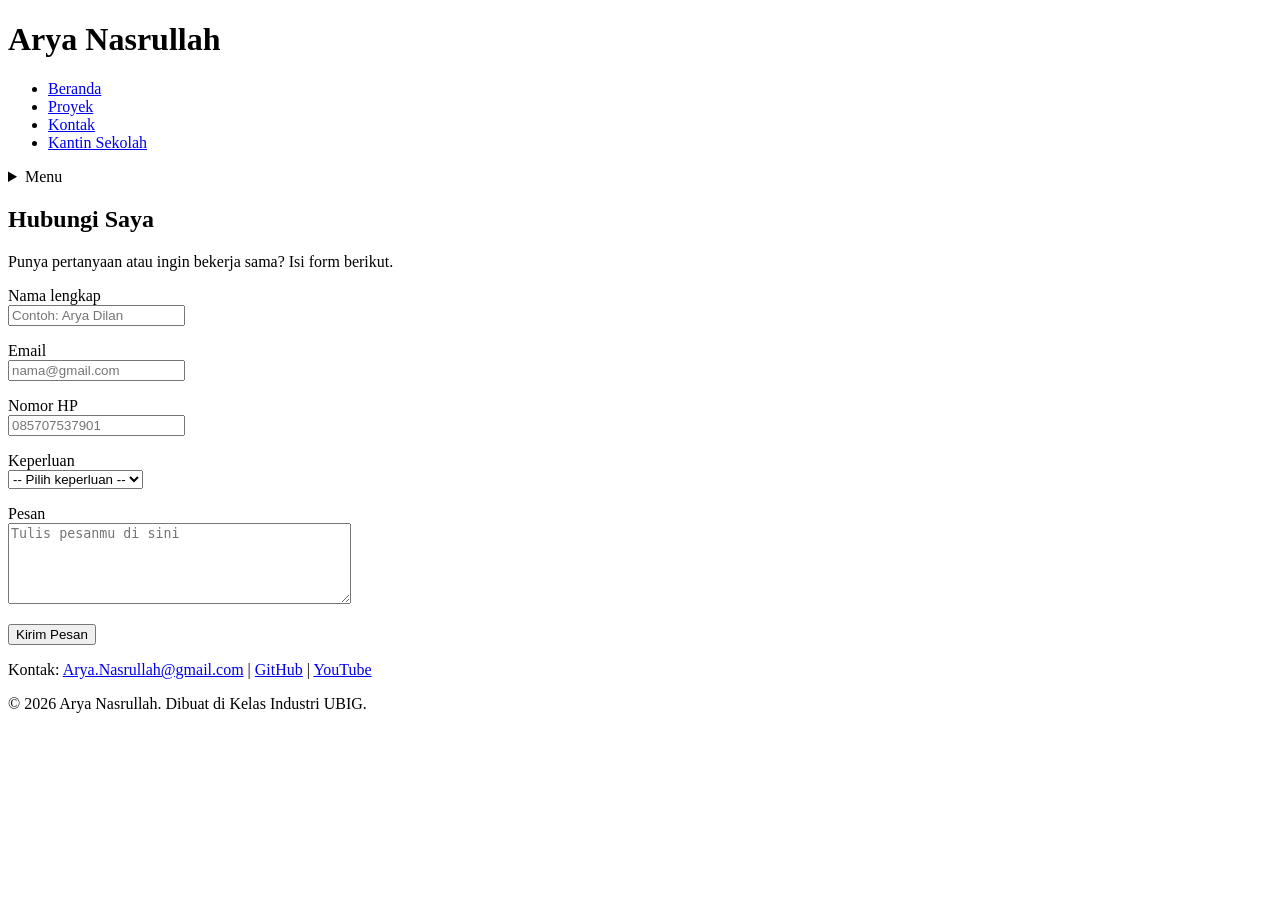
==== Portfolio-Arya/kontak.html @ 266eb1c6 "Add Arya profile, kalkulator, and kantin" ====
<!DOCTYPE html>
<html lang="id">
<head>
  <meta charset="UTF-8">
  <meta name="viewport" content="width=device-width, initial-scale=1.0">
  <title>Arya Nasrullah | Kontak</title>
  <link rel="preconnect" href="https://fonts.googleapis.com">
  <link rel="preconnect" href="https://fonts.gstatic.com" crossorigin>
  <link href="https://fonts.googleapis.com/css2?family=Inter:wght@400;600&family=Poppins:wght@600;700&display=swap" rel="stylesheet">
  <link rel="stylesheet" href="css/style.css">
</head>
<body>
  <header>
    <div class="container navbar">
      <h1>Arya Nasrullah</h1>
      <nav class="menu-laptop">
        <ul>
          <li><a href="index.html">Beranda</a></li>
          <li><a href="proyek.html">Proyek</a></li>
          <li><a href="kontak.html">Kontak</a></li>
          <li><a href="kantinsekolah.html">Kantin Sekolah</a></li>
        </ul>
      </nav>
      <!-- Tantangan: menu ponsel yang bisa dibuka-tutup -->
      <details class="menu-ponsel">
        <summary>Menu</summary>
        <nav>
          <ul>
            <li><a href="index.html">Beranda</a></li>
            <li><a href="proyek.html">Proyek</a></li>
            <li><a href="kontak.html">Kontak</a></li>
            <li><a href="kantinsekolah.html">Kantin Sekolah</a></li>
          </ul>
        </nav>
      </details>
    </div>
  </header>

  <main>
    <div class="container">
      <section class="kartu">
        <h2>Hubungi Saya</h2>
        <p>Punya pertanyaan atau ingin bekerja sama? Isi form berikut.</p>

        <form>
          <p>
            <label for="nama">Nama lengkap</label><br>
            <input type="text" id="nama" name="nama" placeholder="Contoh: Arya Dilan" required>
          </p>
          <p>
            <label for="email">Email</label><br>
            <input type="email" id="email" name="email" placeholder="nama@gmail.com" required>
          </p>
          <p>
            <label for="hp">Nomor HP</label><br>
            <input type="tel" id="hp" name="hp" placeholder="085707537901" required>
          </p>
          <p>
            <label for="keperluan">Keperluan</label><br>
            <select id="keperluan" name="keperluan" required>
              <option value="">-- Pilih keperluan --</option>
              <option value="bertanya">Bertanya</option>
              <option value="kerja-sama">Kerja sama proyek</option>
              <option value="lainnya">Lainnya</option>
            </select>
          </p>
          <p>
            <label for="pesan">Pesan</label><br>
            <textarea id="pesan" name="pesan" rows="5" cols="40" placeholder="Tulis pesanmu di sini" required></textarea>
          </p>
          <button type="submit">Kirim Pesan</button>
        </form>
      </section>
    </div>
  </main>

  <footer>
    <p>Kontak: <a href="mailto:sakkarepwes23@gmail.com">Arya.Nasrullah@gmail.com</a> |
      <a href="https://github.com/Arya-Nasrullah" target="_blank">GitHub</a> |
      <a href="https://www.youtube.com/@AryaNewWebDevelopment" target="_blank">YouTube</a></p>
    <p>&copy; 2026 Arya Nasrullah. Dibuat di Kelas Industri UBIG.</p>
  </footer>
</body>
</html>
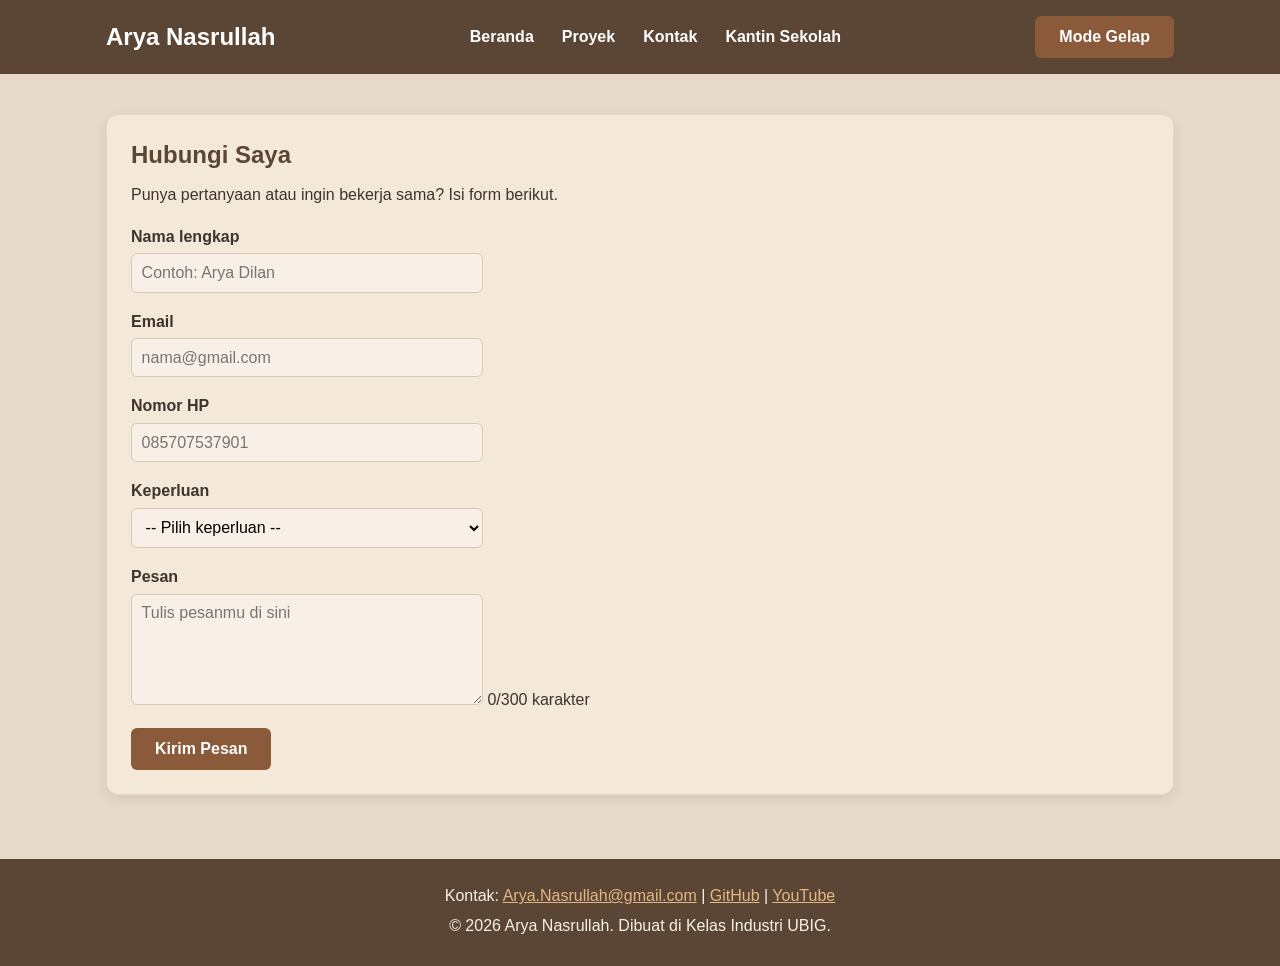
==== commit 08546b2c: "Apply P1-W07 pages" ====
--- a/Portfolio-Arya/kontak.html
+++ b/Portfolio-Arya/kontak.html
@@ -1,84 +1,87 @@
-<!DOCTYPE html>
-<html lang="id">
-<head>
-  <meta charset="UTF-8">
-  <meta name="viewport" content="width=device-width, initial-scale=1.0">
-  <title>Arya Nasrullah | Kontak</title>
-  <link rel="preconnect" href="https://fonts.googleapis.com">
-  <link rel="preconnect" href="https://fonts.gstatic.com" crossorigin>
-  <link href="https://fonts.googleapis.com/css2?family=Inter:wght@400;600&family=Poppins:wght@600;700&display=swap" rel="stylesheet">
-  <link rel="stylesheet" href="css/style.css">
-</head>
-<body>
-  <header>
-    <div class="container navbar">
-      <h1>Arya Nasrullah</h1>
-      <nav class="menu-laptop">
-        <ul>
-          <li><a href="index.html">Beranda</a></li>
-          <li><a href="proyek.html">Proyek</a></li>
-          <li><a href="kontak.html">Kontak</a></li>
-          <li><a href="kantinsekolah.html">Kantin Sekolah</a></li>
-        </ul>
-      </nav>
-      <!-- Tantangan: menu ponsel yang bisa dibuka-tutup -->
-      <details class="menu-ponsel">
-        <summary>Menu</summary>
-        <nav>
-          <ul>
-            <li><a href="index.html">Beranda</a></li>
-            <li><a href="proyek.html">Proyek</a></li>
-            <li><a href="kontak.html">Kontak</a></li>
-            <li><a href="kantinsekolah.html">Kantin Sekolah</a></li>
-          </ul>
-        </nav>
-      </details>
-    </div>
-  </header>
-
-  <main>
-    <div class="container">
-      <section class="kartu">
-        <h2>Hubungi Saya</h2>
-        <p>Punya pertanyaan atau ingin bekerja sama? Isi form berikut.</p>
-
-        <form>
-          <p>
-            <label for="nama">Nama lengkap</label><br>
-            <input type="text" id="nama" name="nama" placeholder="Contoh: Arya Dilan" required>
-          </p>
-          <p>
-            <label for="email">Email</label><br>
-            <input type="email" id="email" name="email" placeholder="nama@gmail.com" required>
-          </p>
-          <p>
-            <label for="hp">Nomor HP</label><br>
-            <input type="tel" id="hp" name="hp" placeholder="085707537901" required>
-          </p>
-          <p>
-            <label for="keperluan">Keperluan</label><br>
-            <select id="keperluan" name="keperluan" required>
-              <option value="">-- Pilih keperluan --</option>
-              <option value="bertanya">Bertanya</option>
-              <option value="kerja-sama">Kerja sama proyek</option>
-              <option value="lainnya">Lainnya</option>
-            </select>
-          </p>
-          <p>
-            <label for="pesan">Pesan</label><br>
-            <textarea id="pesan" name="pesan" rows="5" cols="40" placeholder="Tulis pesanmu di sini" required></textarea>
-          </p>
-          <button type="submit">Kirim Pesan</button>
-        </form>
-      </section>
-    </div>
-  </main>
-
-  <footer>
-    <p>Kontak: <a href="mailto:sakkarepwes23@gmail.com">Arya.Nasrullah@gmail.com</a> |
-      <a href="https://github.com/Arya-Nasrullah" target="_blank">GitHub</a> |
-      <a href="https://www.youtube.com/@AryaNewWebDevelopment" target="_blank">YouTube</a></p>
-    <p>&copy; 2026 Arya Nasrullah. Dibuat di Kelas Industri UBIG.</p>
-  </footer>
-</body>
-</html>
+<!DOCTYPE html>
+<html lang="id">
+<head>
+  <meta charset="UTF-8">
+  <meta name="viewport" content="width=device-width, initial-scale=1.0">
+  <title>Arya Nasrullah | Kontak</title>
+  <link rel="preconnect" href="https://fonts.googleapis.com">
+  <link rel="preconnect" href="https://fonts.gstatic.com" crossorigin>
+  <link href="https://fonts.googleapis.com/css2?family=Inter:wght@400;600&family=Poppins:wght@600;700&display=swap" rel="stylesheet">
+  <link rel="stylesheet" href="css/style.css">
+</head>
+<body>
+  <header>
+    <div class="container navbar">
+      <h1>Arya Nasrullah</h1>
+      <nav class="menu-laptop">
+        <ul>
+          <li><a href="index.html">Beranda</a></li>
+          <li><a href="proyek.html">Proyek</a></li>
+          <li><a href="kontak.html">Kontak</a></li>
+          <li><a href="kantinsekolah.html">Kantin Sekolah</a></li>
+        </ul>
+      </nav>
+      <!-- Tantangan: menu ponsel yang bisa dibuka-tutup -->
+      <details class="menu-ponsel">
+        <summary>Menu</summary>
+        <nav>
+          <ul>
+            <li><a href="index.html">Beranda</a></li>
+            <li><a href="proyek.html">Proyek</a></li>
+            <li><a href="kontak.html">Kontak</a></li>
+            <li><a href="kantinsekolah.html">Kantin Sekolah</a></li>
+          </ul>
+        </nav>
+      </details>
+      <button type="button" id="tombol-tema">Mode Gelap</button>
+    </div>
+  </header>
+
+  <main>
+    <div class="container">
+      <section class="kartu">
+        <h2>Hubungi Saya</h2>
+        <p>Punya pertanyaan atau ingin bekerja sama? Isi form berikut.</p>
+
+        <form>
+          <p>
+            <label for="nama">Nama lengkap</label><br>
+            <input type="text" id="nama" name="nama" placeholder="Contoh: Arya Dilan" required>
+          </p>
+          <p>
+            <label for="email">Email</label><br>
+            <input type="email" id="email" name="email" placeholder="nama@gmail.com" required>
+          </p>
+          <p>
+            <label for="hp">Nomor HP</label><br>
+            <input type="tel" id="hp" name="hp" placeholder="085707537901" required>
+          </p>
+          <p>
+            <label for="keperluan">Keperluan</label><br>
+            <select id="keperluan" name="keperluan" required>
+              <option value="">-- Pilih keperluan --</option>
+              <option value="bertanya">Bertanya</option>
+              <option value="kerja-sama">Kerja sama proyek</option>
+              <option value="lainnya">Lainnya</option>
+            </select>
+          </p>
+          <p>
+            <label for="pesan">Pesan</label><br>
+            <textarea id="pesan" name="pesan" rows="5" cols="40" maxlength="300" placeholder="Tulis pesanmu di sini" required></textarea>
+            <span id="hitung-karakter" aria-live="polite">0/300 karakter</span>
+          </p>
+          <button type="submit">Kirim Pesan</button>
+        </form>
+      </section>
+    </div>
+  </main>
+
+  <footer>
+    <p>Kontak: <a href="mailto:sakkarepwes23@gmail.com">Arya.Nasrullah@gmail.com</a> |
+      <a href="https://github.com/Arya-Nasrullah" target="_blank">GitHub</a> |
+      <a href="https://www.youtube.com/@AryaNewWebDevelopment" target="_blank">YouTube</a></p>
+    <p>&copy; 2026 Arya Nasrullah. Dibuat di Kelas Industri UBIG.</p>
+  </footer>
+  <script src="js/main.js" defer></script>
+</body>
+</html>
--- a/Portfolio-Arya/css/style.css
+++ b/Portfolio-Arya/css/style.css
@@ -0,0 +1,297 @@
+/* Gaya portofolio Arya Nasrullah
+   Palet: #5B4636 (utama), #8A5A3B (cokelat), #C89562 (aksen), #E7D9C9 (latar)
+   Huruf: Poppins (judul), Inter (isi)
+   Tata letak: mobile first, titik ubah 768px (tablet) dan 1024px (laptop) */
+
+/* 1. Reset */
+* {
+  box-sizing: border-box;
+  margin: 0;
+}
+
+img {
+  max-width: 100%;
+  height: auto;
+}
+
+/* 2. Dasar halaman: warna dan huruf */
+body {
+  font-family: "Inter", Arial, sans-serif;
+  font-size: 1rem;
+  line-height: 1.6;
+  color: #3D342D;
+  background-color: #E7D9C9;
+}
+
+h1, h2, h3 {
+  font-family: "Poppins", Arial, sans-serif;
+  color: #5B4636;
+  line-height: 1.3;
+}
+
+h2 {
+  margin-bottom: 0.75rem;
+}
+
+p, ul, ol {
+  margin-bottom: 1rem;
+}
+
+a {
+  color: #8A5A3B;
+}
+
+/* 3. Wadah, header, dan menu */
+.container {
+  max-width: 1100px;
+  margin: 0 auto;
+  padding: 0 1rem;
+}
+
+header {
+  background-color: #5B4636;
+  color: #FFFFFF;
+  padding: 1rem 0;
+}
+
+header h1 {
+  color: #FFFFFF;
+  font-size: 1.5rem;
+}
+
+.navbar {
+  display: flex;
+  flex-wrap: wrap;
+  justify-content: space-between;
+  align-items: center;
+  gap: 0.5rem;
+}
+
+nav ul {
+  display: flex;
+  gap: 0.25rem;
+  padding: 0;
+  margin: 0;
+  list-style: none;
+}
+
+nav a {
+  display: inline-block;
+  padding: 0.5rem 0.75rem;
+  border-radius: 6px;
+  color: #FFFFFF;
+  font-weight: 600;
+  text-decoration: none;
+}
+
+nav a:hover,
+nav a:focus-visible {
+  background-color: #70452F;
+}
+
+/* Tantangan: menu ponsel buka-tutup dengan details */
+.menu-laptop {
+  display: none;
+}
+
+.menu-ponsel summary {
+  padding: 0.5rem 0.75rem;
+  border: 1px solid #CDB9A5;
+  border-radius: 6px;
+  font-weight: 600;
+  cursor: pointer;
+}
+
+.menu-ponsel ul {
+  flex-direction: column;
+  margin-top: 0.5rem;
+}
+
+/* 4. Isi utama, hero, dan kartu */
+main {
+  padding: 1.5rem 0;
+}
+
+.hero {
+  display: flex;
+  flex-direction: column;
+  align-items: center;
+  gap: 1.5rem;
+  padding: 1rem 0 2rem;
+  text-align: center;
+}
+
+.hero img {
+  width: 180px;
+  height: 180px;
+  max-width: 100%;
+  object-fit: cover;
+  border: 4px solid #C89562;
+  border-radius: 50%;
+}
+
+.hero h2 {
+  font-size: 2rem;
+}
+
+.tombol {
+  display: inline-block;
+  padding: 0.75rem 1.5rem;
+  border-radius: 6px;
+  background-color: #8A5A3B;
+  color: #FFFFFF;
+  font-weight: 600;
+  text-decoration: none;
+}
+
+.kartu {
+  background-color: #F4E8D9;
+  padding: 1rem;
+  margin-bottom: 1.5rem;
+  border: 1px solid #E5D6C7;
+  border-radius: 12px;
+  box-shadow: 0 4px 12px rgba(0, 0, 0, 0.08);
+}
+
+.kartu:hover {
+  border-color: #CDB9A5;
+}
+
+.daftar-kartu {
+  display: flex;
+  flex-wrap: wrap;
+  gap: 1.5rem;
+  margin-bottom: 1.5rem;
+}
+
+.daftar-kartu .kartu {
+  flex: 1 1 280px;
+  margin-bottom: 0;
+}
+
+.daftar-kartu .kartu:nth-child(even) {
+  background-color: #EBDCCB;
+}
+
+article img {
+  border-radius: 8px;
+  border: 1px solid #E5D6C7;
+}
+
+/* 5. Tabel */
+table {
+  border-collapse: collapse;
+}
+
+caption {
+  font-weight: 600;
+  text-align: left;
+  margin-bottom: 0.5rem;
+}
+
+th, td {
+  border: 1px solid #E5D6C7;
+  padding: 0.5rem 0.75rem;
+  text-align: left;
+}
+
+th {
+  background-color: #5B4636;
+  color: #FFFFFF;
+}
+
+tbody tr:nth-child(even) {
+  background-color: #F2E9DF;
+}
+
+/* 6. Form */
+label {
+  font-weight: 600;
+}
+
+input, select, textarea {
+  width: 100%;
+  max-width: 22rem;
+  padding: 0.6rem;
+  margin-top: 0.25rem;
+  background-color: #F8F0E6;
+  border: 1px solid #D8C8B8;
+  border-radius: 6px;
+  font-family: inherit;
+  font-size: 1rem;
+}
+
+input:focus, select:focus, textarea:focus {
+  border-color: #8A5A3B;
+}
+
+button {
+  padding: 0.75rem 1.5rem;
+  border: none;
+  border-radius: 6px;
+  background-color: #8A5A3B;
+  color: #FFFFFF;
+  font-family: inherit;
+  font-size: 1rem;
+  font-weight: 600;
+  cursor: pointer;
+}
+
+button:hover,
+button:focus-visible,
+.tombol:hover,
+.tombol:focus-visible {
+  background-color: #70452F;
+}
+
+/* 7. Footer */
+footer {
+  background-color: #5B4636;
+  color: #F6F1EA;
+  text-align: center;
+  padding: 1.5rem;
+}
+
+footer p {
+  margin-bottom: 0.25rem;
+}
+
+footer a {
+  color: #E2B783;
+}
+
+/* 8. Tablet: lebar layar 768px ke atas */
+@media (min-width: 768px) {
+  .menu-laptop {
+    display: block;
+  }
+
+  .menu-ponsel {
+    display: none;
+  }
+
+  .hero {
+    flex-direction: row;
+    padding: 2rem 0 3rem;
+    text-align: left;
+  }
+
+  .kartu {
+    padding: 1.5rem;
+  }
+}
+
+/* 9. Laptop: lebar layar 1024px ke atas */
+@media (min-width: 1024px) {
+  main {
+    padding: 2.5rem 0;
+  }
+
+  .hero {
+    gap: 3rem;
+  }
+
+  .hero h2 {
+    font-size: 2.75rem;
+  }
+}
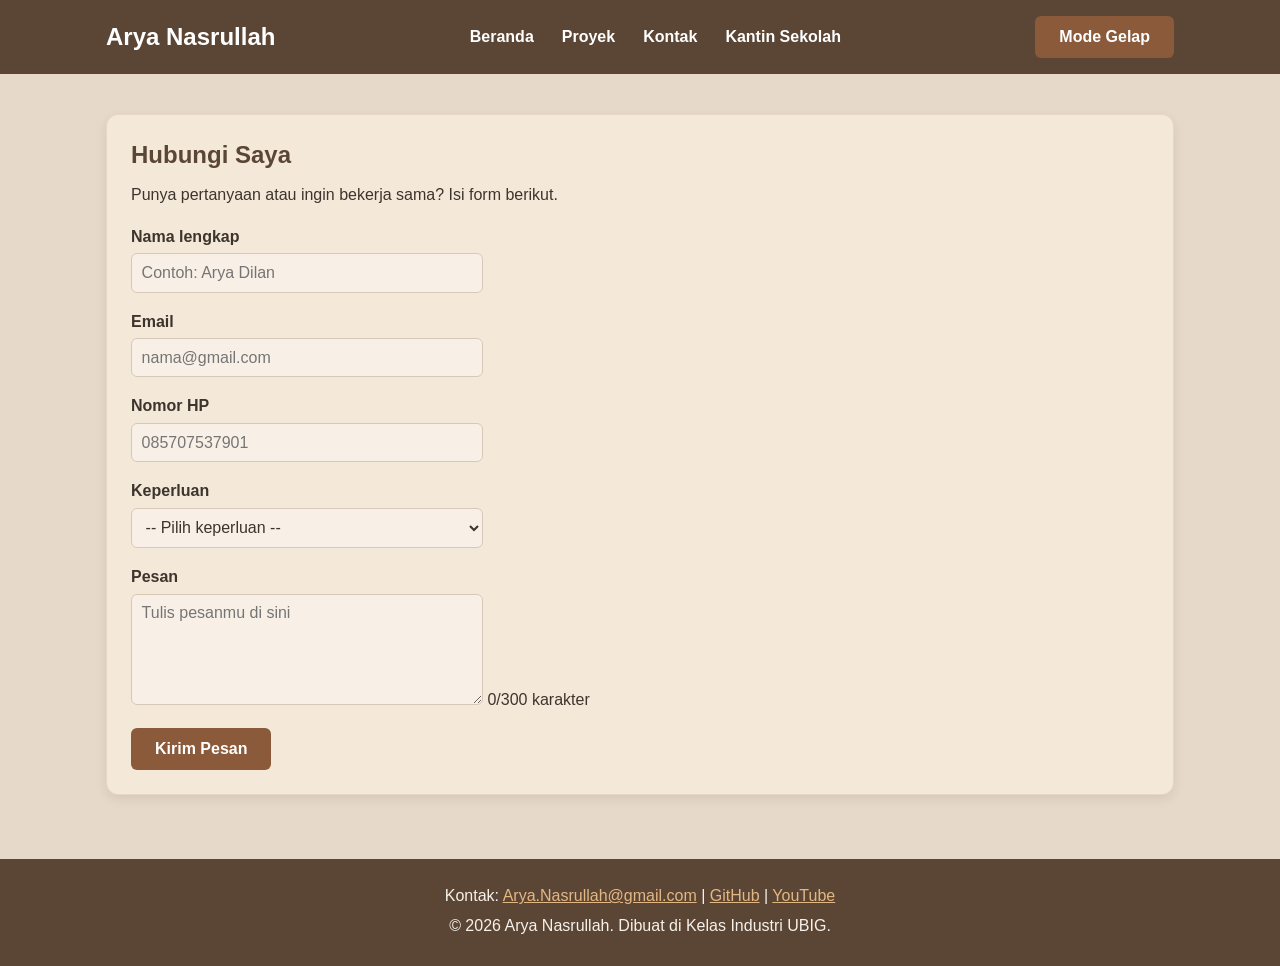
==== commit d3036534: "Fix stale portfolio script cache" ====
--- a/Portfolio-Arya/kontak.html
+++ b/Portfolio-Arya/kontak.html
@@ -82,6 +82,6 @@
       <a href="https://www.youtube.com/@AryaNewWebDevelopment" target="_blank">YouTube</a></p>
     <p>&copy; 2026 Arya Nasrullah. Dibuat di Kelas Industri UBIG.</p>
   </footer>
-  <script src="js/main.js" defer></script>
+  <script src="js/main.js?v=20261111" defer></script>
 </body>
 </html>
--- a/Portfolio-Arya/css/style.css
+++ b/Portfolio-Arya/css/style.css
@@ -1,297 +1,365 @@
-/* Gaya portofolio Arya Nasrullah
-   Palet: #5B4636 (utama), #8A5A3B (cokelat), #C89562 (aksen), #E7D9C9 (latar)
-   Huruf: Poppins (judul), Inter (isi)
-   Tata letak: mobile first, titik ubah 768px (tablet) dan 1024px (laptop) */
-
-/* 1. Reset */
-* {
-  box-sizing: border-box;
-  margin: 0;
-}
-
-img {
-  max-width: 100%;
-  height: auto;
-}
-
-/* 2. Dasar halaman: warna dan huruf */
-body {
-  font-family: "Inter", Arial, sans-serif;
-  font-size: 1rem;
-  line-height: 1.6;
-  color: #3D342D;
-  background-color: #E7D9C9;
-}
-
-h1, h2, h3 {
-  font-family: "Poppins", Arial, sans-serif;
-  color: #5B4636;
-  line-height: 1.3;
-}
-
-h2 {
-  margin-bottom: 0.75rem;
-}
-
-p, ul, ol {
-  margin-bottom: 1rem;
-}
-
-a {
-  color: #8A5A3B;
-}
-
-/* 3. Wadah, header, dan menu */
-.container {
-  max-width: 1100px;
-  margin: 0 auto;
-  padding: 0 1rem;
-}
-
-header {
-  background-color: #5B4636;
-  color: #FFFFFF;
-  padding: 1rem 0;
-}
-
-header h1 {
-  color: #FFFFFF;
-  font-size: 1.5rem;
-}
-
-.navbar {
-  display: flex;
-  flex-wrap: wrap;
-  justify-content: space-between;
-  align-items: center;
-  gap: 0.5rem;
-}
-
-nav ul {
-  display: flex;
-  gap: 0.25rem;
-  padding: 0;
-  margin: 0;
-  list-style: none;
-}
-
-nav a {
-  display: inline-block;
-  padding: 0.5rem 0.75rem;
-  border-radius: 6px;
-  color: #FFFFFF;
-  font-weight: 600;
-  text-decoration: none;
-}
-
-nav a:hover,
-nav a:focus-visible {
-  background-color: #70452F;
-}
-
-/* Tantangan: menu ponsel buka-tutup dengan details */
-.menu-laptop {
-  display: none;
-}
-
-.menu-ponsel summary {
-  padding: 0.5rem 0.75rem;
-  border: 1px solid #CDB9A5;
-  border-radius: 6px;
-  font-weight: 600;
-  cursor: pointer;
-}
-
-.menu-ponsel ul {
-  flex-direction: column;
-  margin-top: 0.5rem;
-}
-
-/* 4. Isi utama, hero, dan kartu */
-main {
-  padding: 1.5rem 0;
-}
-
-.hero {
-  display: flex;
-  flex-direction: column;
-  align-items: center;
-  gap: 1.5rem;
-  padding: 1rem 0 2rem;
-  text-align: center;
-}
-
-.hero img {
-  width: 180px;
-  height: 180px;
-  max-width: 100%;
-  object-fit: cover;
-  border: 4px solid #C89562;
-  border-radius: 50%;
-}
-
-.hero h2 {
-  font-size: 2rem;
-}
-
-.tombol {
-  display: inline-block;
-  padding: 0.75rem 1.5rem;
-  border-radius: 6px;
-  background-color: #8A5A3B;
-  color: #FFFFFF;
-  font-weight: 600;
-  text-decoration: none;
-}
-
-.kartu {
-  background-color: #F4E8D9;
-  padding: 1rem;
-  margin-bottom: 1.5rem;
-  border: 1px solid #E5D6C7;
-  border-radius: 12px;
-  box-shadow: 0 4px 12px rgba(0, 0, 0, 0.08);
-}
-
-.kartu:hover {
-  border-color: #CDB9A5;
-}
-
-.daftar-kartu {
-  display: flex;
-  flex-wrap: wrap;
-  gap: 1.5rem;
-  margin-bottom: 1.5rem;
-}
-
-.daftar-kartu .kartu {
-  flex: 1 1 280px;
-  margin-bottom: 0;
-}
-
-.daftar-kartu .kartu:nth-child(even) {
-  background-color: #EBDCCB;
-}
-
-article img {
-  border-radius: 8px;
-  border: 1px solid #E5D6C7;
-}
-
-/* 5. Tabel */
-table {
-  border-collapse: collapse;
-}
-
-caption {
-  font-weight: 600;
-  text-align: left;
-  margin-bottom: 0.5rem;
-}
-
-th, td {
-  border: 1px solid #E5D6C7;
-  padding: 0.5rem 0.75rem;
-  text-align: left;
-}
-
-th {
-  background-color: #5B4636;
-  color: #FFFFFF;
-}
-
-tbody tr:nth-child(even) {
-  background-color: #F2E9DF;
-}
-
-/* 6. Form */
-label {
-  font-weight: 600;
-}
-
-input, select, textarea {
-  width: 100%;
-  max-width: 22rem;
-  padding: 0.6rem;
-  margin-top: 0.25rem;
-  background-color: #F8F0E6;
-  border: 1px solid #D8C8B8;
-  border-radius: 6px;
-  font-family: inherit;
-  font-size: 1rem;
-}
-
-input:focus, select:focus, textarea:focus {
-  border-color: #8A5A3B;
-}
-
-button {
-  padding: 0.75rem 1.5rem;
-  border: none;
-  border-radius: 6px;
-  background-color: #8A5A3B;
-  color: #FFFFFF;
-  font-family: inherit;
-  font-size: 1rem;
-  font-weight: 600;
-  cursor: pointer;
-}
-
-button:hover,
-button:focus-visible,
-.tombol:hover,
-.tombol:focus-visible {
-  background-color: #70452F;
-}
-
-/* 7. Footer */
-footer {
-  background-color: #5B4636;
-  color: #F6F1EA;
-  text-align: center;
-  padding: 1.5rem;
-}
-
-footer p {
-  margin-bottom: 0.25rem;
-}
-
-footer a {
-  color: #E2B783;
-}
-
-/* 8. Tablet: lebar layar 768px ke atas */
-@media (min-width: 768px) {
-  .menu-laptop {
-    display: block;
-  }
-
-  .menu-ponsel {
-    display: none;
-  }
-
-  .hero {
-    flex-direction: row;
-    padding: 2rem 0 3rem;
-    text-align: left;
-  }
-
-  .kartu {
-    padding: 1.5rem;
-  }
-}
-
-/* 9. Laptop: lebar layar 1024px ke atas */
-@media (min-width: 1024px) {
-  main {
-    padding: 2.5rem 0;
-  }
-
-  .hero {
-    gap: 3rem;
-  }
-
-  .hero h2 {
-    font-size: 2.75rem;
-  }
-}
+/* Gaya portofolio Arya Nasrullah
+   Palet: #5B4636 (utama), #8A5A3B (cokelat), #C89562 (aksen), #E7D9C9 (latar)
+   Huruf: Poppins (judul), Inter (isi)
+   Tata letak: mobile first, titik ubah 768px (tablet) dan 1024px (laptop) */
+
+/* 1. Reset */
+* {
+  box-sizing: border-box;
+  margin: 0;
+}
+
+:root {
+  --warna-latar: #E7D9C9;
+  --warna-teks: #3D342D;
+  --warna-judul: #5B4636;
+  --warna-utama: #5B4636;
+  --warna-aksen: #8A5A3B;
+  --warna-hover: #70452F;
+  --warna-kartu: #F4E8D9;
+  --warna-kartu-alt: #EBDCCB;
+  --warna-garis: #E5D6C7;
+  --warna-garis-lunak: #CDB9A5;
+  --warna-input: #F8F0E6;
+  --warna-input-garis: #D8C8B8;
+  --warna-teks-terang: #FFFFFF;
+  --warna-footer-teks: #F6F1EA;
+  --warna-footer-link: #E2B783;
+}
+
+.gelap {
+  --warna-latar: #1F2421;
+  --warna-teks: #E8E5E0;
+  --warna-judul: #F2D1A8;
+  --warna-utama: #151A16;
+  --warna-aksen: #D49A62;
+  --warna-hover: #A66C3D;
+  --warna-kartu: #303832;
+  --warna-kartu-alt: #363E38;
+  --warna-garis: #4D5A50;
+  --warna-garis-lunak: #69766B;
+  --warna-input: #252B26;
+  --warna-input-garis: #59665B;
+  --warna-teks-terang: #FFFFFF;
+  --warna-footer-teks: #E8E5E0;
+  --warna-footer-link: #F2D1A8;
+}
+
+img {
+  max-width: 100%;
+  height: auto;
+}
+
+/* 2. Dasar halaman: warna dan huruf */
+body {
+  font-family: "Inter", Arial, sans-serif;
+  font-size: 1rem;
+  line-height: 1.6;
+  color: var(--warna-teks);
+  background-color: var(--warna-latar);
+}
+
+h1, h2, h3 {
+  font-family: "Poppins", Arial, sans-serif;
+  color: var(--warna-judul);
+  line-height: 1.3;
+}
+
+h2 {
+  margin-bottom: 0.75rem;
+}
+
+p, ul, ol {
+  margin-bottom: 1rem;
+}
+
+a {
+  color: var(--warna-aksen);
+}
+
+/* 3. Wadah, header, dan menu */
+.container {
+  max-width: 1100px;
+  margin: 0 auto;
+  padding: 0 1rem;
+}
+
+header {
+  background-color: var(--warna-utama);
+  color: var(--warna-teks-terang);
+  padding: 1rem 0;
+}
+
+header h1 {
+  color: var(--warna-teks-terang);
+  font-size: 1.5rem;
+}
+
+.navbar {
+  display: flex;
+  flex-wrap: wrap;
+  justify-content: space-between;
+  align-items: center;
+  gap: 0.5rem;
+}
+
+nav ul {
+  display: flex;
+  gap: 0.25rem;
+  padding: 0;
+  margin: 0;
+  list-style: none;
+}
+
+nav a {
+  display: inline-block;
+  padding: 0.5rem 0.75rem;
+  border-radius: 6px;
+  color: var(--warna-teks-terang);
+  font-weight: 600;
+  text-decoration: none;
+}
+
+nav a:hover,
+nav a:focus-visible {
+  background-color: var(--warna-hover);
+}
+
+/* Tantangan: menu ponsel buka-tutup dengan details */
+.menu-laptop {
+  display: none;
+}
+
+.menu-ponsel summary {
+  padding: 0.5rem 0.75rem;
+  border: 1px solid var(--warna-garis-lunak);
+  border-radius: 6px;
+  font-weight: 600;
+  cursor: pointer;
+}
+
+.menu-ponsel ul {
+  flex-direction: column;
+  margin-top: 0.5rem;
+}
+
+/* 4. Isi utama, hero, dan kartu */
+main {
+  padding: 1.5rem 0;
+}
+
+.hero {
+  display: flex;
+  flex-direction: column;
+  align-items: center;
+  gap: 1.5rem;
+  padding: 1rem 0 2rem;
+  text-align: center;
+}
+
+.hero img {
+  width: 180px;
+  height: 180px;
+  max-width: 100%;
+  object-fit: cover;
+  border: 4px solid var(--warna-aksen);
+  border-radius: 50%;
+}
+
+.hero h2 {
+  font-size: 2rem;
+}
+
+.tombol {
+  display: inline-block;
+  padding: 0.75rem 1.5rem;
+  border-radius: 6px;
+  background-color: var(--warna-aksen);
+  color: var(--warna-teks-terang);
+  font-weight: 600;
+  text-decoration: none;
+}
+
+.kartu {
+  background-color: var(--warna-kartu);
+  padding: 1rem;
+  margin-bottom: 1.5rem;
+  border: 1px solid var(--warna-garis);
+  border-radius: 12px;
+  box-shadow: 0 4px 12px rgba(0, 0, 0, 0.08);
+}
+
+.kartu:hover {
+  border-color: var(--warna-garis-lunak);
+}
+
+.daftar-kartu {
+  display: flex;
+  flex-wrap: wrap;
+  gap: 1.5rem;
+  margin-bottom: 1.5rem;
+}
+
+.daftar-kartu .kartu {
+  flex: 1 1 280px;
+  margin-bottom: 0;
+}
+
+.daftar-kartu .kartu:nth-child(even) {
+  background-color: var(--warna-kartu-alt);
+}
+
+article img {
+  border-radius: 8px;
+  border: 1px solid var(--warna-garis);
+}
+
+/* 5. Tabel */
+table {
+  border-collapse: collapse;
+}
+
+caption {
+  font-weight: 600;
+  text-align: left;
+  margin-bottom: 0.5rem;
+}
+
+th, td {
+  border: 1px solid var(--warna-garis);
+  padding: 0.5rem 0.75rem;
+  text-align: left;
+}
+
+th {
+  background-color: var(--warna-utama);
+  color: var(--warna-teks-terang);
+}
+
+tbody tr:nth-child(even) {
+  background-color: var(--warna-kartu-alt);
+}
+
+/* 6. Form */
+label {
+  font-weight: 600;
+}
+
+input, select, textarea {
+  width: 100%;
+  max-width: 22rem;
+  padding: 0.6rem;
+  margin-top: 0.25rem;
+  background-color: var(--warna-input);
+  color: var(--warna-teks);
+  border: 1px solid var(--warna-input-garis);
+  border-radius: 6px;
+  font-family: inherit;
+  font-size: 1rem;
+}
+
+input:focus, select:focus, textarea:focus {
+  border-color: var(--warna-aksen);
+}
+
+button {
+  padding: 0.75rem 1.5rem;
+  border: none;
+  border-radius: 6px;
+  background-color: var(--warna-aksen);
+  color: var(--warna-teks-terang);
+  font-family: inherit;
+  font-size: 1rem;
+  font-weight: 600;
+  cursor: pointer;
+}
+
+button:hover,
+button:focus-visible,
+.tombol:hover,
+.tombol:focus-visible {
+  background-color: var(--warna-hover);
+}
+
+.filter {
+  display: flex;
+  flex-wrap: wrap;
+  gap: 0.5rem;
+  margin-bottom: 1rem;
+}
+
+.tombol-filter {
+  padding: 0.5rem 1rem;
+  border: 2px solid var(--warna-garis);
+  background-color: var(--warna-kartu);
+  color: var(--warna-judul);
+}
+
+.tombol-filter.aktif {
+  background-color: var(--warna-aksen);
+  color: var(--warna-teks-terang);
+  border-color: var(--warna-aksen);
+}
+
+.label {
+  display: inline-block;
+  padding: 0.1rem 0.6rem;
+  margin-bottom: 0.5rem;
+  border-radius: 999px;
+  background-color: var(--warna-latar);
+  color: var(--warna-judul);
+  font-size: 0.85rem;
+  font-weight: 600;
+}
+
+/* 7. Footer */
+footer {
+  background-color: var(--warna-utama);
+  color: var(--warna-footer-teks);
+  text-align: center;
+  padding: 1.5rem;
+}
+
+footer p {
+  margin-bottom: 0.25rem;
+}
+
+footer a {
+  color: var(--warna-footer-link);
+}
+
+/* 8. Tablet: lebar layar 768px ke atas */
+@media (min-width: 768px) {
+  .menu-laptop {
+    display: block;
+  }
+
+  .menu-ponsel {
+    display: none;
+  }
+
+  .hero {
+    flex-direction: row;
+    padding: 2rem 0 3rem;
+    text-align: left;
+  }
+
+  .kartu {
+    padding: 1.5rem;
+  }
+}
+
+/* 9. Laptop: lebar layar 1024px ke atas */
+@media (min-width: 1024px) {
+  main {
+    padding: 2.5rem 0;
+  }
+
+  .hero {
+    gap: 3rem;
+  }
+
+  .hero h2 {
+    font-size: 2.75rem;
+  }
+}
